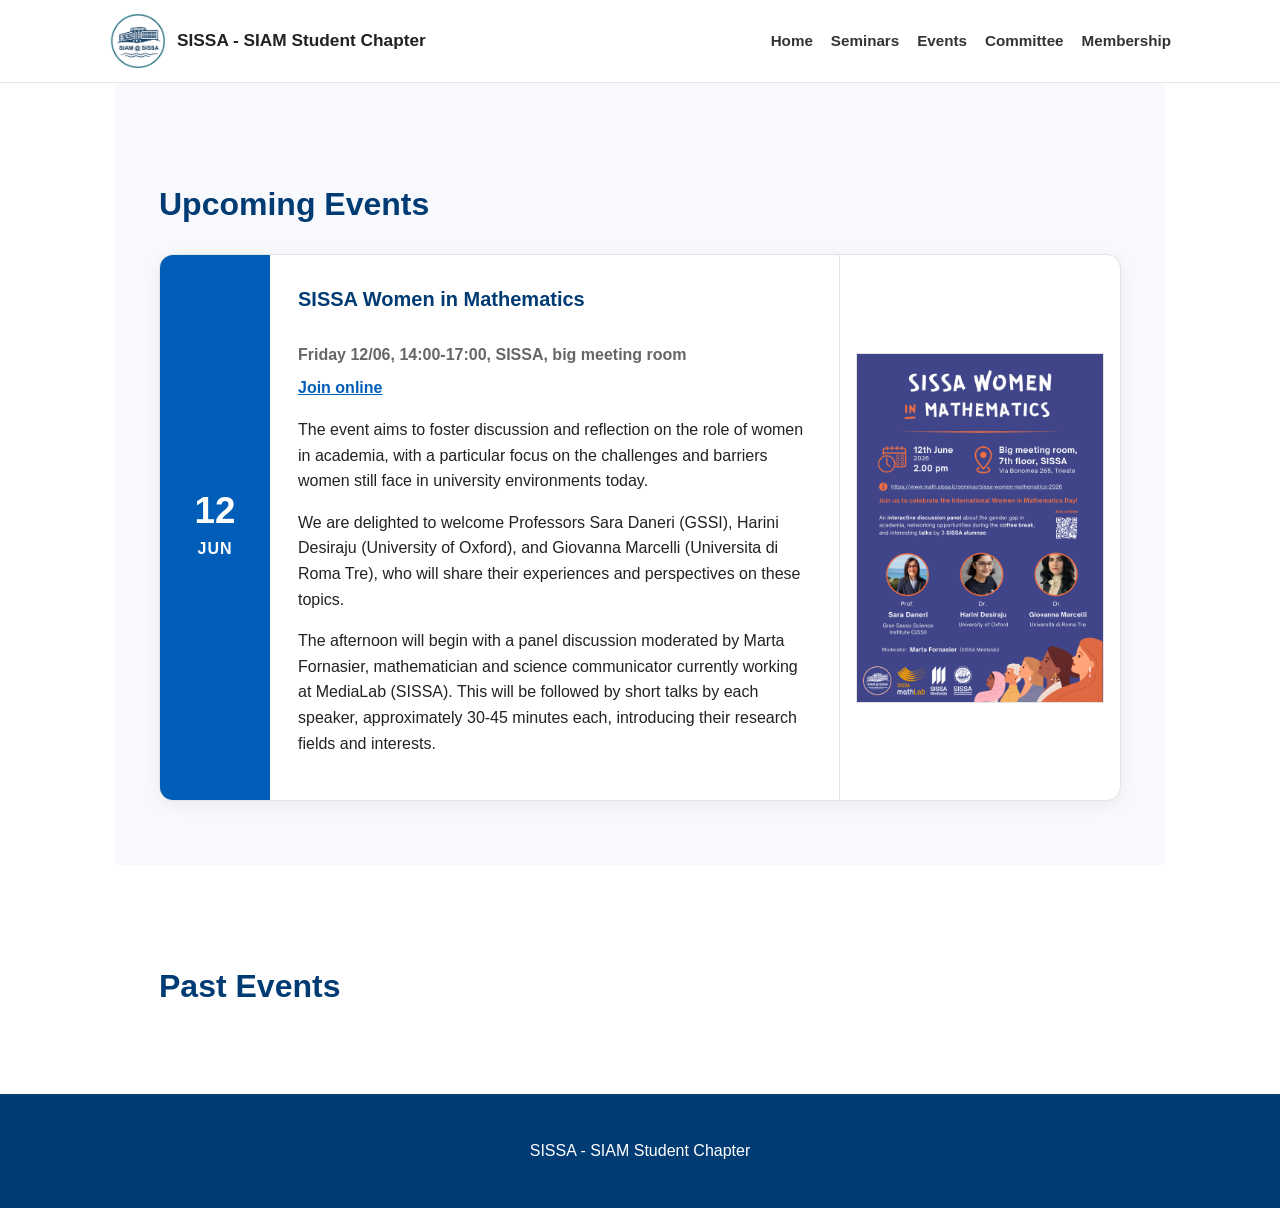
==== events.html @ 5507559e "logos" ====
<!DOCTYPE html>
<html lang="en">
<head>
  <meta charset="UTF-8" />
  <meta name="viewport" content="width=device-width, initial-scale=1.0" />
  <title>Events | SIAM Student Chapter</title>
  <link rel="icon" type="image/png" href="assets/images/logo.png" />
  <link rel="stylesheet" href="style.css" />
</head>

<body>
  <header class="site-header">
    <div class="header-inner">
      <a href="logos.html" class="logo-area">
        <img src="assets/images/logo.png" alt="SIAM Student Chapter logo" />
        <span>SISSA - SIAM Student Chapter</span>
      </a>

      <nav class="nav">
        <a href="index.html">Home</a>
        <a href="seminars.html">Seminars</a>
        <a href="events.html">Events</a>
        <a href="index.html#committee">Committee</a>
        <a href="membership.html">Membership</a>
      </nav>
    </div>
  </header>

  <main>
    <section class="section events">
      <h3>Upcoming Events</h3>

      <div class="upcoming-list" data-upcoming="events" data-empty="No upcoming events yet."></div>
    </section>

    <section class="section">
      <h3>Past Events</h3>
    </section>
  </main>

  <footer>
    <p> SISSA - SIAM Student Chapter </p>
  </footer>
  <script src="assets/js/upcoming-events.js"></script>
  <script src="assets/js/upcoming-seminars.js"></script>
  <script src="assets/js/render-upcoming.js"></script>
</body>
</html>
---- style.css ----
* {
  box-sizing: border-box;
}

html {
  scroll-behavior: smooth;
}

body {
  margin: 0;
  font-family: Arial, Helvetica, sans-serif;
  color: #222;
  background: #fff;
  line-height: 1.6;
}

.site-header {
  position: sticky;
  top: 0;
  z-index: 10;
  background: white;
  border-bottom: 1px solid #e5e5e5;
}

.header-inner {
  max-width: 1150px;
  margin: 0 auto;
  padding: 14px 44px;
  display: flex;
  justify-content: space-between;
  align-items: center;
}

.logo-area {
  display: flex;
  align-items: center;
  gap: 12px;
  color: #222;
  text-decoration: none;
  font-weight: 700;
  font-size: 1.08rem;
}

.logo-area img {
  height: 54px;
  width: auto;
}

.nav {
  display: flex;
  gap: 18px;
  flex-wrap: wrap;
}

.nav a {
  color: #333;
  text-decoration: none;
  font-size: 0.95rem;
  font-weight: 600;
}

.nav a:hover {
  color: #005eb8;
}

.hero {
  min-height: 430px;
  background:
    linear-gradient(rgba(0, 40, 80, 0.55), rgba(0, 40, 80, 0.55)),
    url("assets/images/hero.jpg");
  background-size: cover;
  background-position: center;
  display: flex;
  align-items: center;
  justify-content: center;
  text-align: center;
  color: white;
}

/* Se non hai ancora un'immagine hero.jpg, il sito funziona comunque.
   Puoi caricarla poi in assets/images/hero.jpg */

.hero-overlay {
  padding: 40px 24px;
}

.hero h1 {
  margin: 0;
  font-size: clamp(2.4rem, 6vw, 5rem);
  letter-spacing: 3px;
  font-weight: 800;
}

.hero h2 {
  margin: 10px 0 0;
  font-size: clamp(1.4rem, 4vw, 3rem);
  letter-spacing: 2px;
  font-weight: 600;
}

.section {
  max-width: 1050px;
  margin: 0 auto;
  padding: 64px 44px;
}

.intro {
  text-align: left;
}

.main-logo {
  display: block;
  max-width: 240px;
  margin: 0 auto 36px;
}

.welcome {
  font-size: 1.25rem;
}

h3 {
  font-size: 2rem;
  margin-bottom: 18px;
  color: #003b73;
}

h4 {
  margin-top: 0;
  font-size: 1.25rem;
  color: #003b73;
}

.two-column {
  display: grid;
  grid-template-columns: 1.5fr 1fr;
  gap: 36px;
  align-items: start;
}

.info-card,
.card,
.event-card,
.person {
  border: 1px solid #e4e4e4;
  border-radius: 14px;
  background: #fff;
  box-shadow: 0 4px 16px rgba(0, 0, 0, 0.06);
}

.info-card {
  padding: 28px;
}

.button {
  display: inline-block;
  margin-top: 14px;
  padding: 12px 22px;
  background: #005eb8;
  color: white;
  text-decoration: none;
  border-radius: 999px;
  font-weight: 700;
}

.button:hover {
  background: #003b73;
}

.initiatives {
  text-align: center;
}

.page-links {
  margin-top: 48px;
  text-align: left;
}

.page-link-grid {
  display: grid;
  grid-template-columns: repeat(2, minmax(220px, 1fr));
  gap: 24px;
  margin-top: 28px;
}

.page-link-card {
  border: 1px solid #e4e4e4;
  border-radius: 10px;
  background: #fff;
  color: #003b73;
  text-decoration: none;
  box-shadow: 0 4px 16px rgba(0, 0, 0, 0.06);
  display: grid;
  place-items: center;
  min-height: 72px;
  padding: 14px 28px;
  font-size: 1.5rem;
  font-weight: 700;
  transition: transform 0.2s ease, box-shadow 0.2s ease;
}

.page-link-card:hover {
  transform: translateY(-4px);
  box-shadow: 0 8px 24px rgba(0, 0, 0, 0.12);
}

.page-link-card span,
.page-link-card h4 {
  display: block;
  margin: 0;
  line-height: 1;
  color: #003b73;
}

.cards {
  display: grid;
  grid-template-columns: repeat(auto-fit, minmax(220px, 1fr));
  gap: 22px;
  margin-top: 28px;
}

.card {
  padding: 28px;
  color: #222;
  text-decoration: none;
  transition: transform 0.2s ease, box-shadow 0.2s ease;
}

.card:hover {
  transform: translateY(-4px);
  box-shadow: 0 8px 24px rgba(0, 0, 0, 0.12);
}

.events {
  background: #f7f9fc;
}

.events > h3,
.events > .event-card,
.events > .upcoming-list,
.events > .page-links {
  max-width: 1050px;
  margin-left: auto;
  margin-right: auto;
}

.upcoming-list .event-card:first-child {
  margin-top: 24px;
}

.empty-state {
  margin: 24px 0 0;
  color: #666;
  font-weight: 600;
}

.event-card {
  display: grid;
  grid-template-columns: 110px minmax(0, 1fr) 280px;
  align-items: stretch;
  gap: 0;
  padding: 0;
  margin-top: 24px;
  background: white;
  overflow: hidden;
}

.event-card.no-flyer {
  grid-template-columns: 110px minmax(0, 1fr);
}

.event-card.no-flyer .event-content {
  border-right: 0;
}

.event-date {
  background: #005eb8;
  color: white;
  text-align: center;
  padding: 24px 10px;
  display: flex;
  flex-direction: column;
  justify-content: center;
}

.event-date .day {
  display: block;
  font-size: 2.3rem;
  font-weight: 800;
  line-height: 1;
}

.event-date .month {
  display: block;
  font-weight: 700;
  letter-spacing: 1px;
  margin-top: 6px;
}

.event-meta {
  color: #666;
  font-weight: 600;
}

.event-online {
  margin-top: -8px;
  font-weight: 700;
}

.event-online a {
  color: #005eb8;
}

.event-content {
  padding: 28px;
  border-right: 1px solid #e4e4e4;
}

.event-flyer {
  align-self: stretch;
  display: grid;
  place-items: center;
  padding: 16px;
  cursor: pointer;
}

.event-flyer img {
  display: block;
  width: 100%;
  height: auto;
  border: 1px solid #e4e4e4;
  background: #f7f9fc;
}

.people-grid {
  display: grid;
  grid-template-columns: repeat(3, 1fr);
  gap: 22px;
}

.person {
  padding: 24px;
}

.person h4 {
  margin: 0;
  line-height: 1.2;
}

.person p {
  margin-bottom: 0;
}

.past-committee-card {
  display: flex;
  align-items: center;
  justify-content: center;
  background: #005eb8;
  color: white;
  text-decoration: none;
  transition: background 0.2s ease, transform 0.2s ease;
}

.past-committee-card h4 {
  margin: 0;
  color: white !important;
}

.past-committee-card:hover {
  background: #003b73;
  transform: translateY(-2px);
}

.logo-link-grid {
  display: grid;
  grid-template-columns: repeat(auto-fit, minmax(220px, 1fr));
  gap: 22px;
}

.logo-link-card {
  min-height: 150px;
  padding: 24px;
  border: 1px solid #e4e4e4;
  border-radius: 10px;
  background: #fff;
  color: #003b73;
  text-align: center;
  text-decoration: none;
  box-shadow: 0 4px 16px rgba(0, 0, 0, 0.06);
  display: grid;
  place-items: center;
  gap: 14px;
  font-weight: 700;
  transition: transform 0.2s ease, box-shadow 0.2s ease;
}

.logo-link-card:hover {
  transform: translateY(-4px);
  box-shadow: 0 8px 24px rgba(0, 0, 0, 0.12);
}

.logo-link-card img {
  max-height: 72px;
  max-width: 100%;
}

.contact {
  border-top: 1px solid #e5e5e5;
}

.contact a {
  color: #005eb8;
}

footer {
  text-align: center;
  padding: 28px;
  background: #003b73;
  color: white;
}

@media (max-width: 800px) {
  .header-inner {
    align-items: flex-start;
    flex-direction: column;
    gap: 14px;
  }

  .nav {
    gap: 12px;
  }

  .two-column,
  .cards,
  .page-link-grid,
  .people-grid {
    grid-template-columns: 1fr;
  }

  .event-date {
    max-width: 120px;
  }

  .section {
    padding: 48px 28px;
  }
}

@media (max-width: 720px) {
  .event-card {
    grid-template-columns: 1fr;
  }

  .event-content {
    border-right: 0;
    border-bottom: 1px solid #e4e4e4;
  }

  .event-date {
    max-width: none;
  }
}
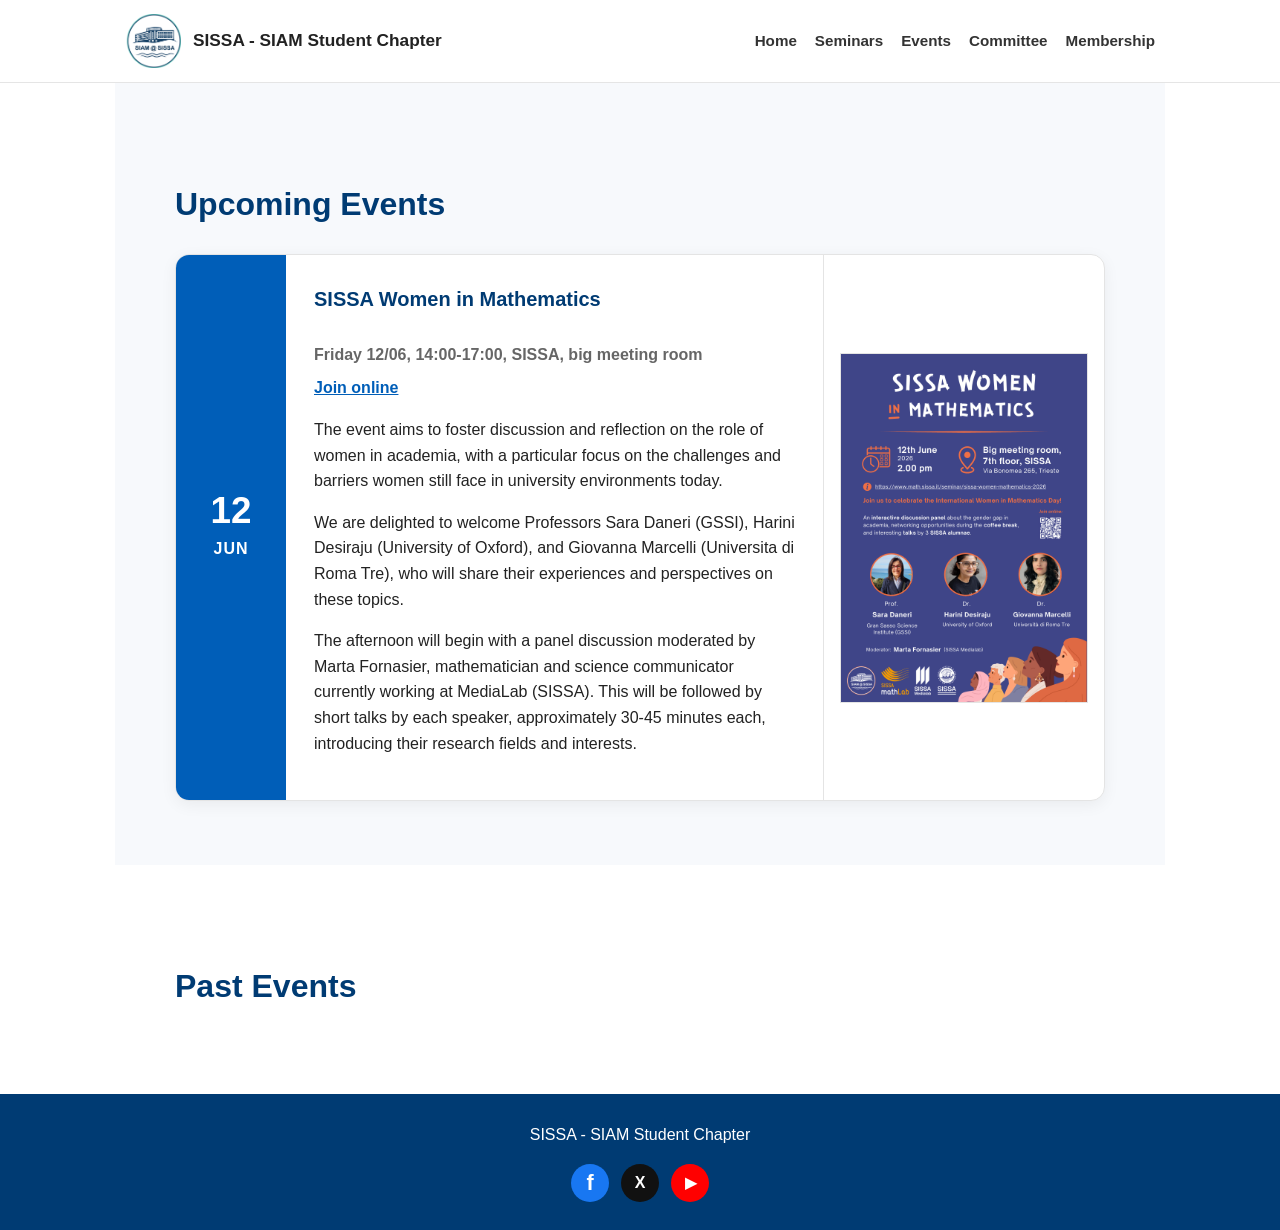
==== commit 01837bd0: "logo" ====
--- a/events.html
+++ b/events.html
@@ -40,6 +40,11 @@
 
   <footer>
     <p> SISSA - SIAM Student Chapter </p>
+    <div class="social-links" aria-label="Social media links">
+      <a class="social-link social-facebook" href="https://www.facebook.com/people/SISSA-SIAM-student-chapter/100046776195522/#" target="_blank" rel="noopener" aria-label="Facebook">f</a>
+      <a class="social-link social-twitter" href="https://x.com/SiamSissa" target="_blank" rel="noopener" aria-label="X">X</a>
+      <a class="social-link social-youtube" href="https://www.youtube.com/channel/UCWTxZQoO_Yg6lZw85o2eigA" target="_blank" rel="noopener" aria-label="YouTube">▶</a>
+    </div>
   </footer>
   <script src="assets/js/upcoming-events.js"></script>
   <script src="assets/js/upcoming-seminars.js"></script>
--- a/style.css
+++ b/style.css
@@ -25,7 +25,7 @@
 .header-inner {
   max-width: 1150px;
   margin: 0 auto;
-  padding: 14px 44px;
+  padding: 14px 60px;
   display: flex;
   justify-content: space-between;
   align-items: center;
@@ -101,7 +101,7 @@
 .section {
   max-width: 1050px;
   margin: 0 auto;
-  padding: 64px 44px;
+  padding: 64px 60px;
 }
 
 .intro {
@@ -398,6 +398,11 @@
   box-shadow: 0 8px 24px rgba(0, 0, 0, 0.12);
 }
 
+.logo-link-card-dark {
+  background: #003b73;
+  color: white;
+}
+
 .logo-link-card img {
   max-height: 72px;
   max-width: 100%;
@@ -416,6 +421,52 @@
   padding: 28px;
   background: #003b73;
   color: white;
+}
+
+footer p {
+  margin: 0;
+}
+
+.social-links {
+  display: flex;
+  justify-content: center;
+  gap: 12px;
+  margin-top: 16px;
+}
+
+.social-link {
+  width: 38px;
+  height: 38px;
+  border-radius: 50%;
+  color: white;
+  display: grid;
+  place-items: center;
+  font-size: 1rem;
+  font-weight: 800;
+  line-height: 1;
+  text-decoration: none;
+  transition: transform 0.2s ease, opacity 0.2s ease;
+}
+
+.social-link:hover {
+  opacity: 0.86;
+  transform: translateY(-2px);
+}
+
+.social-facebook {
+  background: #1877f2;
+  font-family: Arial, Helvetica, sans-serif;
+  font-size: 1.35rem;
+}
+
+.social-twitter {
+  background: #111;
+}
+
+.social-youtube {
+  background: #ff0000;
+  font-size: 0.95rem;
+  padding-left: 2px;
 }
 
 @media (max-width: 800px) {
@@ -441,7 +492,7 @@
   }
 
   .section {
-    padding: 48px 28px;
+    padding: 48px 34px;
   }
 }
 
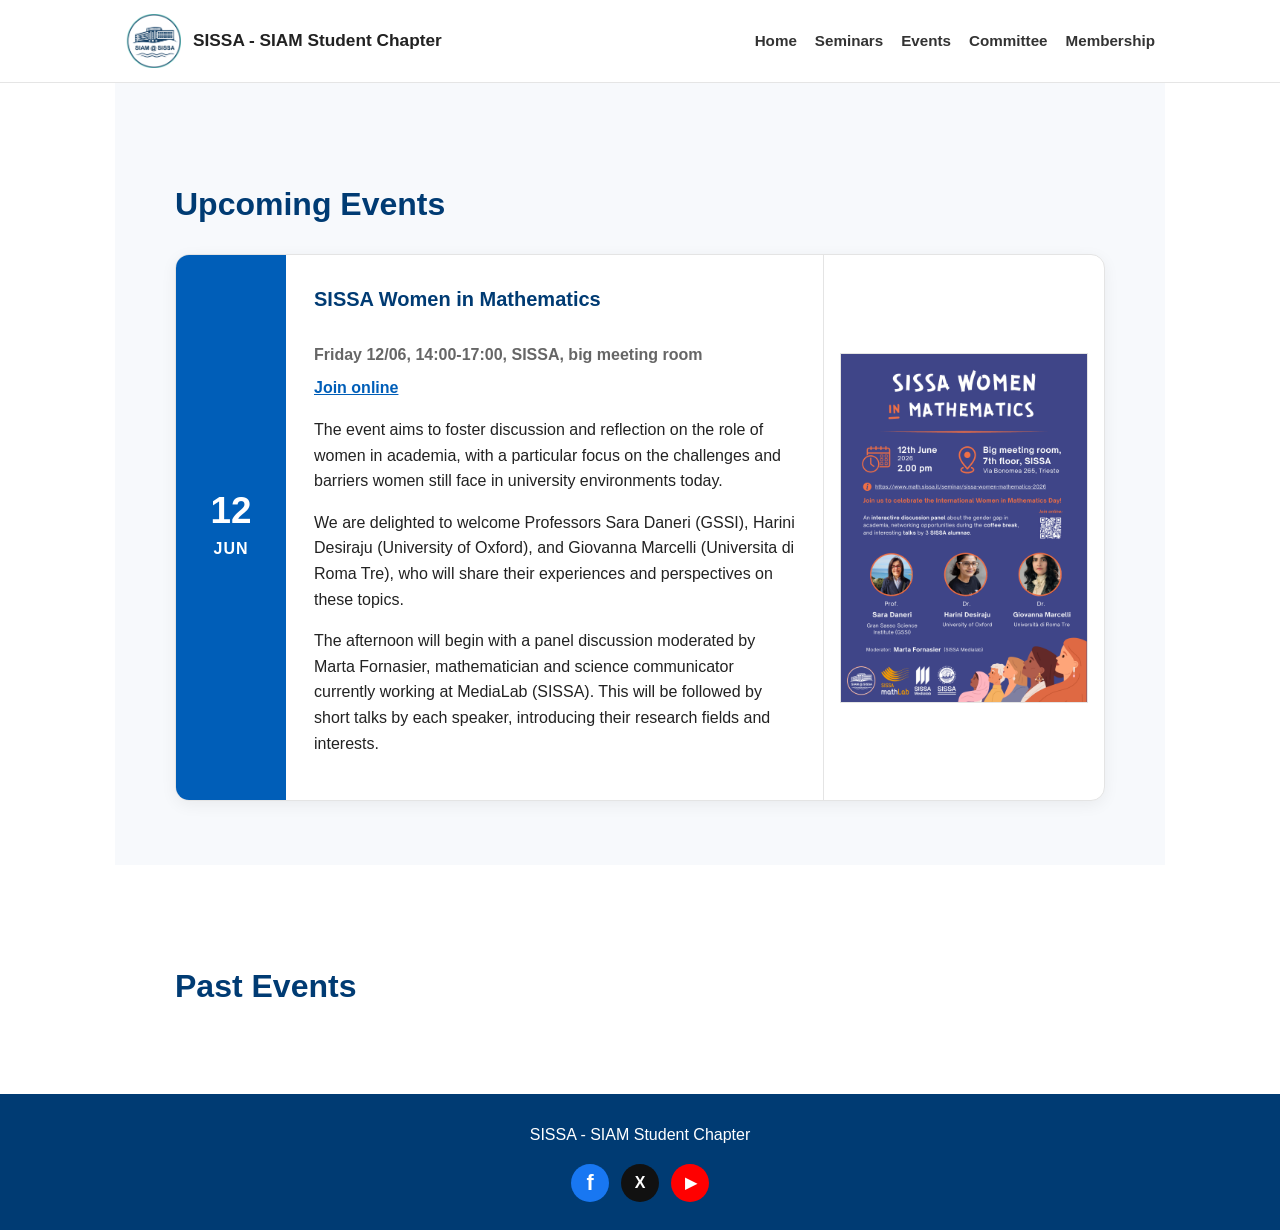
==== commit 00018ab2: "logo" ====
--- a/events.html
+++ b/events.html
@@ -11,10 +11,12 @@
 <body>
   <header class="site-header">
     <div class="header-inner">
-      <a href="logos.html" class="logo-area">
-        <img src="assets/images/logo.png" alt="SIAM Student Chapter logo" />
-        <span>SISSA - SIAM Student Chapter</span>
-      </a>
+      <div class="logo-area">
+        <a href="logos.html" class="logo-mark" aria-label="Open logos page">
+          <img src="assets/images/logo.png" alt="SIAM Student Chapter logo" />
+        </a>
+        <a href="index.html" class="logo-text">SISSA - SIAM Student Chapter</a>
+      </div>
 
       <nav class="nav">
         <a href="index.html">Home</a>
--- a/style.css
+++ b/style.css
@@ -35,15 +35,27 @@
   display: flex;
   align-items: center;
   gap: 12px;
-  color: #222;
-  text-decoration: none;
   font-weight: 700;
   font-size: 1.08rem;
 }
 
-.logo-area img {
+.logo-mark {
+  display: flex;
+  align-items: center;
+}
+
+.logo-mark img {
   height: 54px;
   width: auto;
+}
+
+.logo-text {
+  color: #222;
+  text-decoration: none;
+}
+
+.logo-text:hover {
+  color: #005eb8;
 }
 
 .nav {
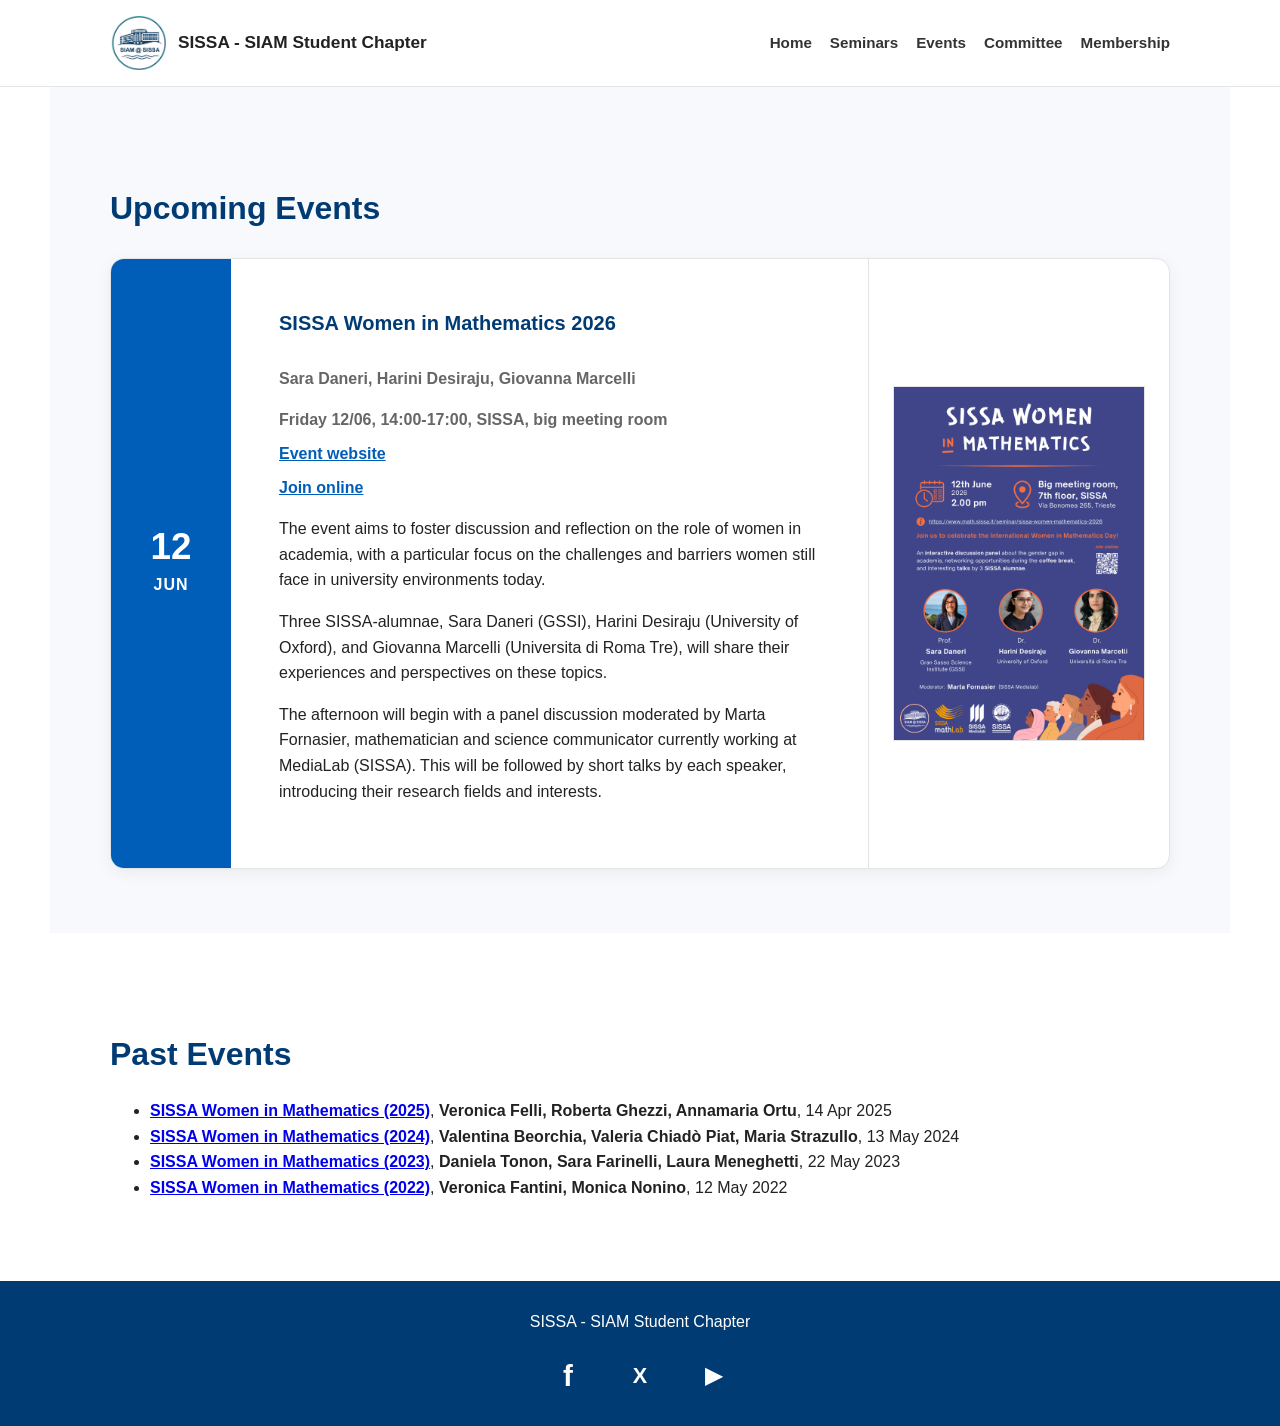
==== commit b9b0cc45: "other fixes" ====
--- a/events.html
+++ b/events.html
@@ -37,6 +37,8 @@
 
     <section class="section">
       <h3>Past Events</h3>
+
+      <div class="past-list" data-past="events"></div>
     </section>
   </main>
 
@@ -49,6 +51,7 @@
     </div>
   </footer>
   <script src="assets/js/upcoming-events.js"></script>
+  <script src="assets/js/past-events.js"></script>
   <script src="assets/js/upcoming-seminars.js"></script>
   <script src="assets/js/render-upcoming.js"></script>
 </body>
--- a/style.css
+++ b/style.css
@@ -23,9 +23,9 @@
 }
 
 .header-inner {
-  max-width: 1150px;
+  max-width: 1180px;
   margin: 0 auto;
-  padding: 14px 60px;
+  padding: 16px 60px;
   display: flex;
   justify-content: space-between;
   align-items: center;
@@ -56,6 +56,11 @@
 
 .logo-text:hover {
   color: #005eb8;
+  text-decoration: none;
+}
+
+.logo-text:focus {
+  text-decoration: none;
 }
 
 .nav {
@@ -111,7 +116,7 @@
 }
 
 .section {
-  max-width: 1050px;
+  max-width: 1180px;
   margin: 0 auto;
   padding: 64px 60px;
 }
@@ -145,7 +150,7 @@
 .two-column {
   display: grid;
   grid-template-columns: 1.5fr 1fr;
-  gap: 36px;
+  gap: 48px;
   align-items: start;
 }
 
@@ -160,7 +165,7 @@
 }
 
 .info-card {
-  padding: 28px;
+  padding: 48px;
 }
 
 .button {
@@ -190,7 +195,7 @@
 .page-link-grid {
   display: grid;
   grid-template-columns: repeat(2, minmax(220px, 1fr));
-  gap: 24px;
+  gap: 34px;
   margin-top: 28px;
 }
 
@@ -204,7 +209,7 @@
   display: grid;
   place-items: center;
   min-height: 72px;
-  padding: 14px 28px;
+  padding: 24px 48px;
   font-size: 1.5rem;
   font-weight: 700;
   transition: transform 0.2s ease, box-shadow 0.2s ease;
@@ -226,12 +231,12 @@
 .cards {
   display: grid;
   grid-template-columns: repeat(auto-fit, minmax(220px, 1fr));
-  gap: 22px;
+  gap: 34px;
   margin-top: 28px;
 }
 
 .card {
-  padding: 28px;
+  padding: 48px;
   color: #222;
   text-decoration: none;
   transition: transform 0.2s ease, box-shadow 0.2s ease;
@@ -250,7 +255,7 @@
 .events > .event-card,
 .events > .upcoming-list,
 .events > .page-links {
-  max-width: 1050px;
+  max-width: 1180px;
   margin-left: auto;
   margin-right: auto;
 }
@@ -267,7 +272,7 @@
 
 .event-card {
   display: grid;
-  grid-template-columns: 110px minmax(0, 1fr) 280px;
+  grid-template-columns: 120px minmax(0, 1fr) 300px;
   align-items: stretch;
   gap: 0;
   padding: 0;
@@ -277,7 +282,7 @@
 }
 
 .event-card.no-flyer {
-  grid-template-columns: 110px minmax(0, 1fr);
+  grid-template-columns: 120px minmax(0, 1fr);
 }
 
 .event-card.no-flyer .event-content {
@@ -313,17 +318,45 @@
   font-weight: 600;
 }
 
-.event-online {
+.event-link {
   margin-top: -8px;
   font-weight: 700;
 }
 
-.event-online a {
+.event-link a {
   color: #005eb8;
 }
 
+.event-abstracts {
+  margin-top: 28px;
+  padding-top: 22px;
+  border-top: 1px solid #e4e4e4;
+}
+
+.event-abstracts h5 {
+  margin: 0 0 18px;
+  color: #003b73;
+  font-size: 1.1rem;
+}
+
+.event-abstract {
+  margin-top: 18px;
+}
+
+.event-abstract-speaker {
+  margin-bottom: 4px;
+  color: #666;
+  font-weight: 700;
+}
+
+.event-abstract h6 {
+  margin: 0 0 10px;
+  color: #003b73;
+  font-size: 1rem;
+}
+
 .event-content {
-  padding: 28px;
+  padding: 48px;
   border-right: 1px solid #e4e4e4;
 }
 
@@ -331,7 +364,7 @@
   align-self: stretch;
   display: grid;
   place-items: center;
-  padding: 16px;
+  padding: 24px;
   cursor: pointer;
 }
 
@@ -346,11 +379,11 @@
 .people-grid {
   display: grid;
   grid-template-columns: repeat(3, 1fr);
-  gap: 22px;
+  gap: 34px;
 }
 
 .person {
-  padding: 24px;
+  padding: 44px;
 }
 
 .person h4 {
@@ -390,7 +423,7 @@
 
 .logo-link-card {
   min-height: 150px;
-  padding: 24px;
+  padding: 44px;
   border: 1px solid #e4e4e4;
   border-radius: 10px;
   background: #fff;
@@ -442,18 +475,17 @@
 .social-links {
   display: flex;
   justify-content: center;
-  gap: 12px;
-  margin-top: 16px;
+  gap: 28px;
+  margin-top: 20px;
 }
 
 .social-link {
-  width: 38px;
-  height: 38px;
-  border-radius: 50%;
+  width: 44px;
+  height: 44px;
   color: white;
   display: grid;
   place-items: center;
-  font-size: 1rem;
+  font-size: 1.35rem;
   font-weight: 800;
   line-height: 1;
   text-decoration: none;
@@ -466,18 +498,12 @@
 }
 
 .social-facebook {
-  background: #1877f2;
   font-family: Arial, Helvetica, sans-serif;
+  font-size: 1.85rem;
+}
+
+.social-youtube {
   font-size: 1.35rem;
-}
-
-.social-twitter {
-  background: #111;
-}
-
-.social-youtube {
-  background: #ff0000;
-  font-size: 0.95rem;
   padding-left: 2px;
 }
 
@@ -506,6 +532,14 @@
   .section {
     padding: 48px 34px;
   }
+
+  .info-card,
+  .card,
+  .event-content,
+  .person,
+  .logo-link-card {
+    padding: 28px;
+  }
 }
 
 @media (max-width: 720px) {
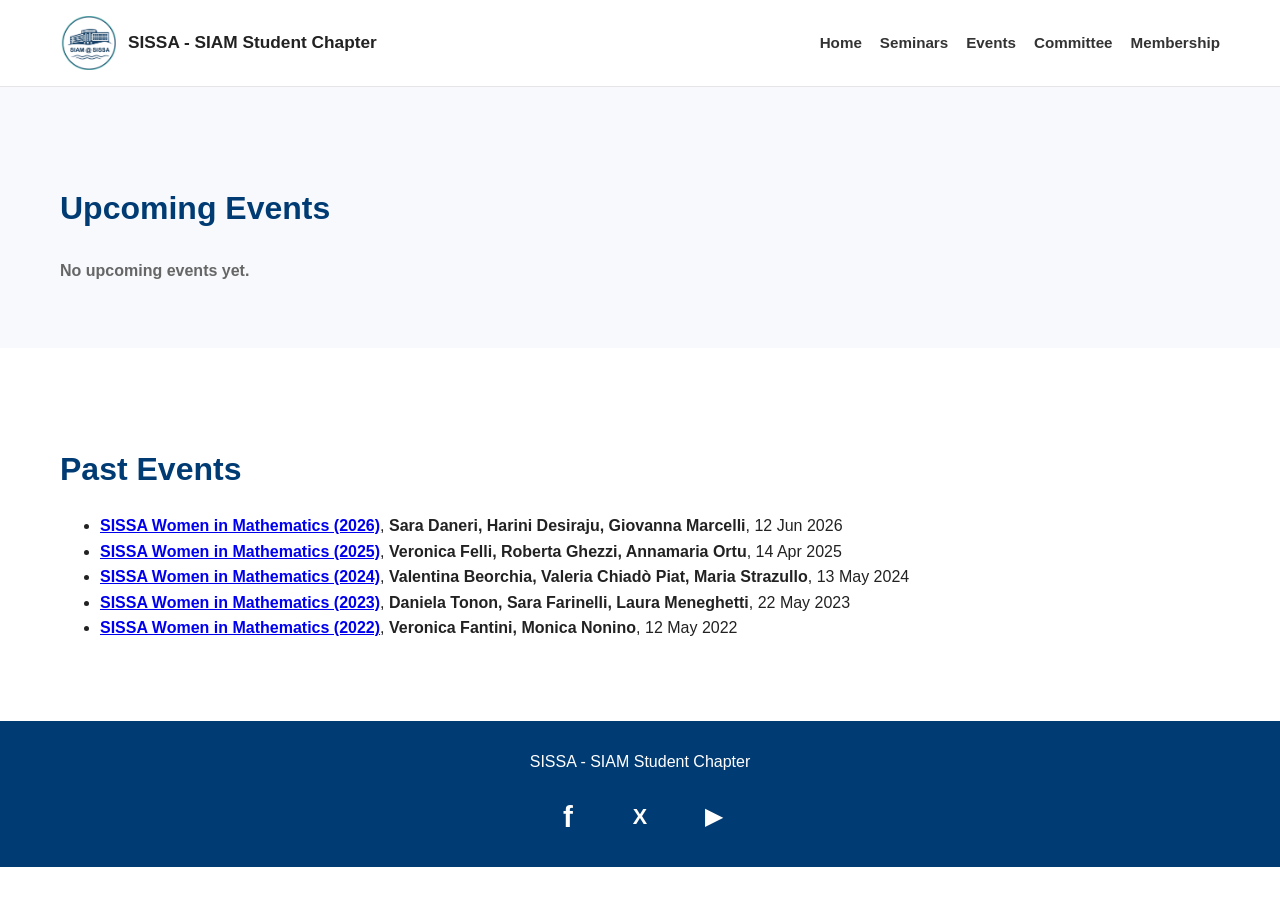
==== commit fb429c0c: "sitemap" ====
--- a/events.html
+++ b/events.html
@@ -3,6 +3,7 @@
 <head>
   <meta charset="UTF-8" />
   <meta name="viewport" content="width=device-width, initial-scale=1.0" />
+  <meta name="description" content="Upcoming and past events organized by the SISSA SIAM Student Chapter for students and researchers in applied mathematics and computational science." />
   <title>Events | SIAM Student Chapter</title>
   <link rel="icon" type="image/png" href="assets/images/logo.png" />
   <link rel="stylesheet" href="style.css" />
--- a/style.css
+++ b/style.css
@@ -23,7 +23,7 @@
 }
 
 .header-inner {
-  max-width: 1180px;
+  max-width: 1360px;
   margin: 0 auto;
   padding: 16px 60px;
   display: flex;
@@ -116,7 +116,7 @@
 }
 
 .section {
-  max-width: 1180px;
+  max-width: 1360px;
   margin: 0 auto;
   padding: 64px 60px;
 }
@@ -255,7 +255,7 @@
 .events > .event-card,
 .events > .upcoming-list,
 .events > .page-links {
-  max-width: 1180px;
+  max-width: 1360px;
   margin-left: auto;
   margin-right: auto;
 }
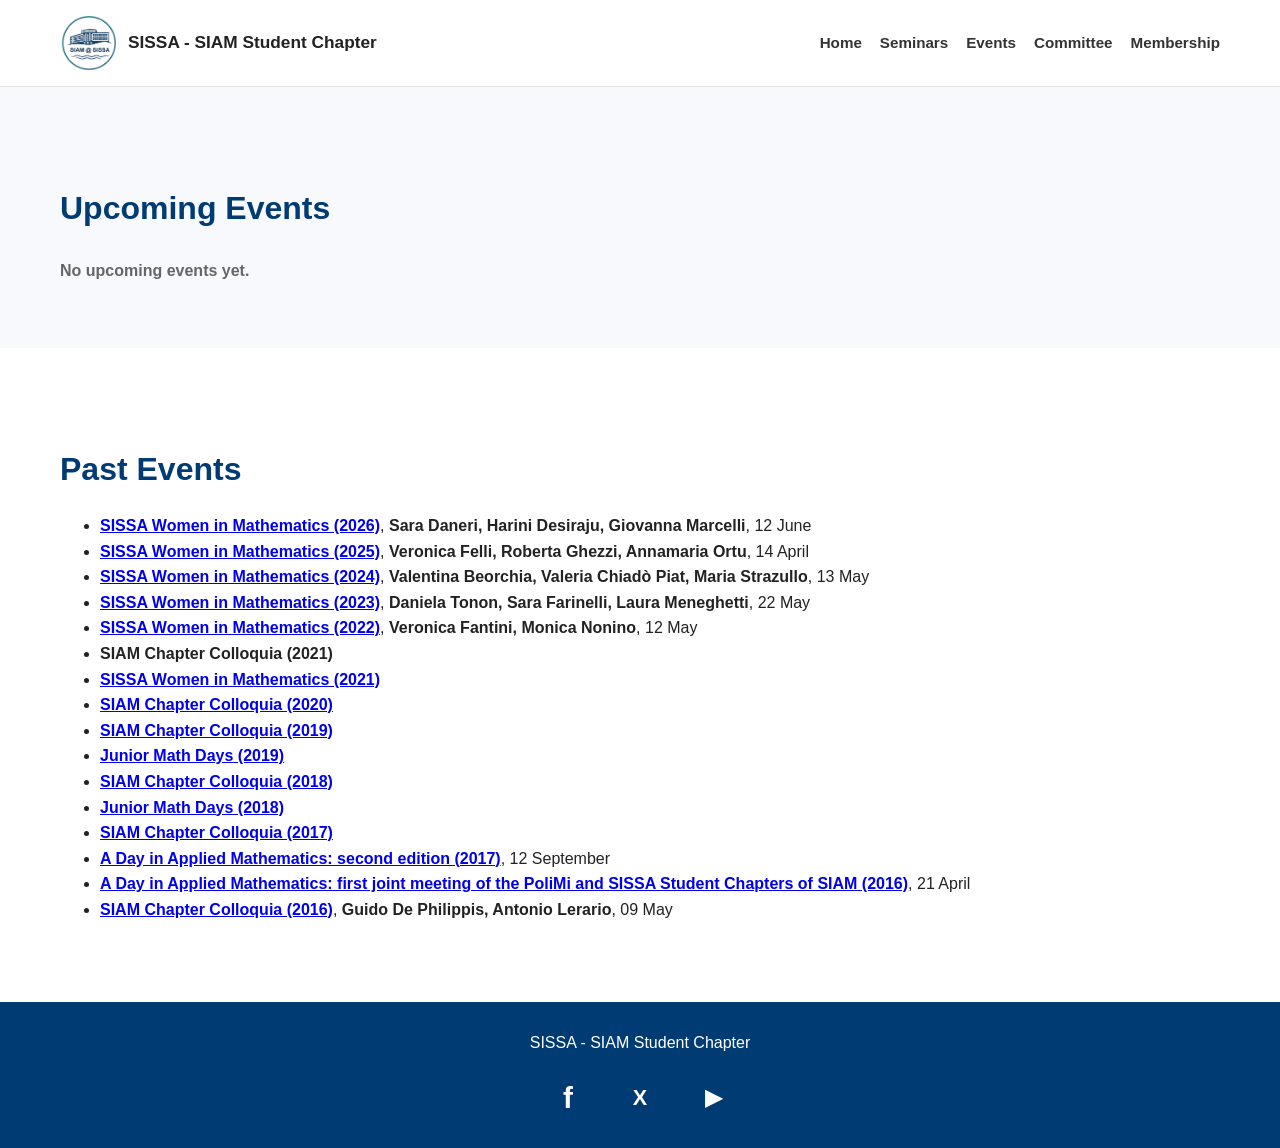
==== commit d56aee30: "past events" ====
--- a/events.html
+++ b/events.html
@@ -52,8 +52,8 @@
     </div>
   </footer>
   <script src="assets/js/upcoming-events.js"></script>
-  <script src="assets/js/past-events.js"></script>
+  <script src="assets/js/past-events.js?v=sissa-past-events-dates"></script>
   <script src="assets/js/upcoming-seminars.js"></script>
-  <script src="assets/js/render-upcoming.js"></script>
+  <script src="assets/js/render-upcoming.js?v=past-date-format"></script>
 </body>
 </html>
--- a/style.css
+++ b/style.css
@@ -119,6 +119,14 @@
   max-width: 1360px;
   margin: 0 auto;
   padding: 64px 60px;
+}
+
+.page-title {
+  padding-bottom: 18px;
+}
+
+.membership-content {
+  padding-top: 0;
 }
 
 .intro {
@@ -183,6 +191,23 @@
   background: #003b73;
 }
 
+.inline-box {
+  display: inline-block;
+  padding: 1px 5px;
+  border: 1px solid #6fa1d1;
+  border-radius: 4px;
+  background: #eaf4ff;
+  color: #003b73;
+  font-size: 0.95em;
+  font-weight: 700;
+  line-height: 1.2;
+}
+
+.underlined-text {
+  text-decoration: underline;
+  text-underline-offset: 3px;
+}
+
 .initiatives {
   text-align: center;
 }
@@ -318,6 +343,16 @@
   font-weight: 600;
 }
 
+.seminar-speaker {
+  margin-top: -4px;
+  color: #555;
+  font-weight: 600;
+}
+
+.seminar-speaker strong {
+  color: #222;
+}
+
 .event-link {
   margin-top: -8px;
   font-weight: 700;
@@ -415,6 +450,42 @@
   transform: translateY(-2px);
 }
 
+.committee-history {
+  display: grid;
+  grid-template-columns: repeat(auto-fit, minmax(320px, 1fr));
+  gap: 24px;
+  margin-top: 28px;
+}
+
+.committee-year {
+  padding: 28px;
+  border: 1px solid #e4e4e4;
+  border-radius: 10px;
+  background: #fff;
+  box-shadow: 0 4px 16px rgba(0, 0, 0, 0.06);
+}
+
+.committee-year h4 {
+  margin: 0 0 18px;
+}
+
+.committee-year ul {
+  margin: 0;
+  padding-left: 20px;
+}
+
+.committee-year li {
+  margin-top: 8px;
+}
+
+.committee-year li:first-child {
+  margin-top: 0;
+}
+
+.committee-year strong {
+  color: #003b73;
+}
+
 .logo-link-grid {
   display: grid;
   grid-template-columns: repeat(auto-fit, minmax(220px, 1fr));
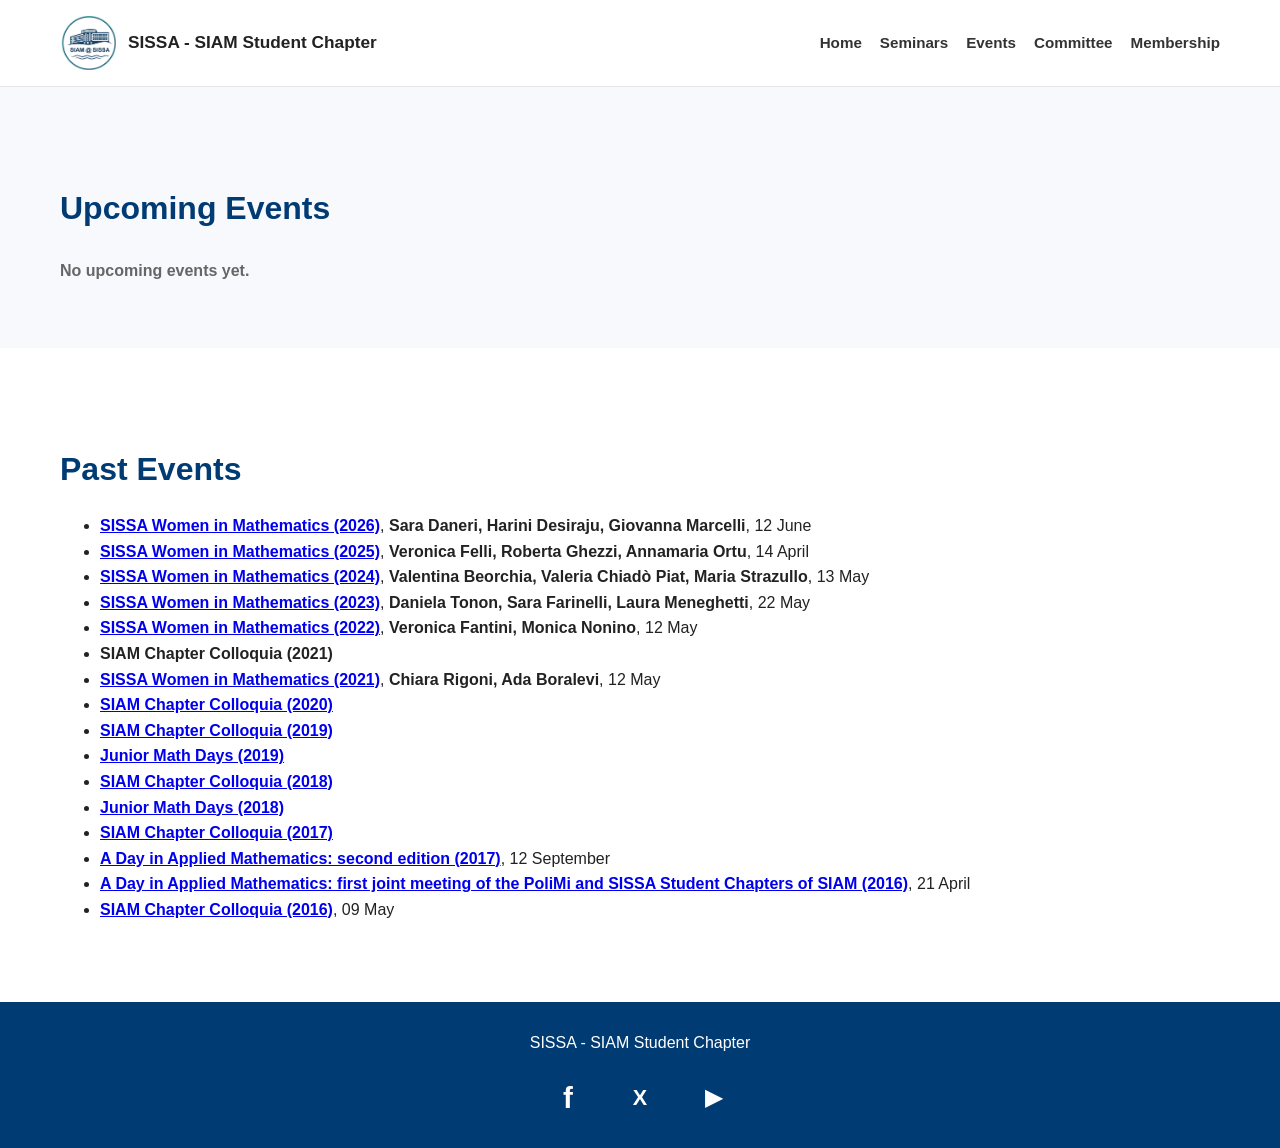
==== commit 0754c5f5: "past events" ====
--- a/events.html
+++ b/events.html
@@ -52,7 +52,7 @@
     </div>
   </footer>
   <script src="assets/js/upcoming-events.js"></script>
-  <script src="assets/js/past-events.js?v=sissa-past-events-dates"></script>
+  <script src="assets/js/past-events.js?v=sissa-past-events-2021"></script>
   <script src="assets/js/upcoming-seminars.js"></script>
   <script src="assets/js/render-upcoming.js?v=past-date-format"></script>
 </body>
